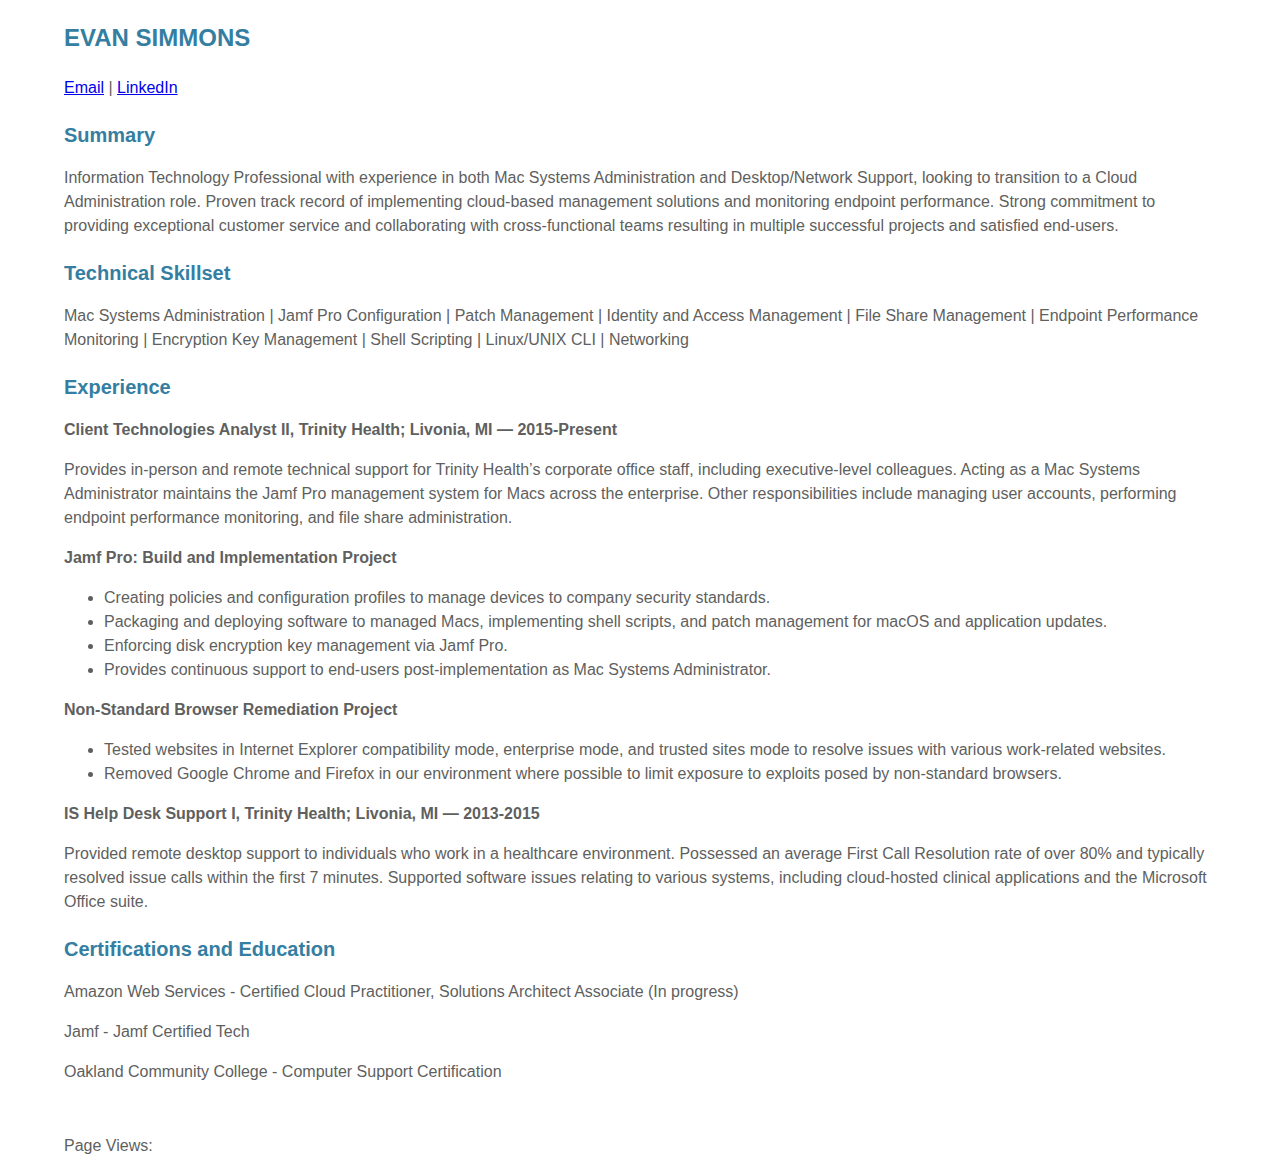
==== website/index.html @ 35643235 "test invalidation action" ====
<!DOCTYPE html> 
<html lang="en"> 
    <head> 
        <meta charset="utf-8"> 
        <meta http-equiv="X-UA-Compatible" content="IE=edge"> 
        <meta name="viewport" content="width=device-width, initial-scale=1"> 
        <meta name="description" content=""> 
        <meta name="author" content=""> 
        <title>My Cloud Resume</title>         
        <link rel="stylesheet" href="resumestyle.css"> 
    </head>     
    <body>
        <div class="container">
            <h2>EVAN SIMMONS</h2>
            <p><a href="mailto:evan.simmons248@gmail.com">Email</a> | <a href="https://www.linkedin.com/in/evan-g-simmons">LinkedIn</a></p>
            <h3>Summary</h3>
            <p>Information Technology Professional with experience in both Mac Systems Administration and Desktop/Network Support, looking to transition to a Cloud Administration role. Proven track record of implementing cloud-based management solutions and monitoring endpoint performance. Strong commitment to providing exceptional customer service and collaborating with cross-functional teams resulting in multiple successful projects and satisfied end-users.</p>
            <h3>Technical Skillset</h3>
            <p>Mac Systems Administration | Jamf Pro Configuration | Patch Management | Identity and Access Management | File Share Management | Endpoint Performance Monitoring | Encryption Key Management | Shell Scripting | Linux/UNIX CLI | Networking</p>
            <h3>Experience</h3>
            <p><b>Client Technologies Analyst II, Trinity Health; Livonia, MI &mdash; 2015-Present</b></p>
            <p>Provides in-person and remote technical support for Trinity Health’s corporate office staff, including executive-level colleagues. Acting as a Mac Systems Administrator maintains the Jamf Pro management system for Macs across the enterprise. Other responsibilities include managing user accounts, performing endpoint performance monitoring, and file share administration.</p>
            <p><b>Jamf Pro: Build and Implementation Project</b></p>
            <ul>
                <li>Creating policies and configuration profiles to manage devices to company security standards.</li>
                <li>Packaging and deploying software to managed Macs, implementing shell scripts, and patch management for macOS and application updates.</li>
                <li>Enforcing disk encryption key management via Jamf Pro.</li>
                <li>Provides continuous support to end-users post-implementation as Mac Systems Administrator.</li>
            </ul>
            <p><b>Non-Standard Browser Remediation Project</b></p>
            <ul>
                <li>Tested websites in Internet Explorer compatibility mode, enterprise mode, and trusted sites mode to resolve issues with various work-related websites.</li>
                <li>Removed Google Chrome and Firefox in our environment where possible to limit exposure to exploits posed by non-standard browsers.</li>
            </ul>
            <p><b>IS Help Desk Support I, Trinity Health; Livonia, MI &mdash; 2013-2015</b></p>
            <p>Provided remote desktop support to individuals who work in a healthcare environment. Possessed an average First Call Resolution rate of over 80% and typically resolved issue calls within the first 7 minutes. Supported software issues relating to various systems, including cloud-hosted clinical applications and the Microsoft Office suite.</p>
            <h3>Certifications and Education</h3>
            <p>Amazon Web Services - Certified Cloud Practitioner, Solutions Architect Associate (In progress)</p>
            <p>Jamf - Jamf Certified Tech</p>
            <p>Oakland Community College - Computer Support Certification</p>
            &nbsp;
            <p>Page Views:
            <span id="visitor_counter"/></p>
        </div>
    </body>
    <script>
        fetch('https://muao1uw37d.execute-api.us-east-2.amazonaws.com/prod')
        .then(response => response.json())
        .then((data) => {
            document.getElementById('visitor_counter').innerText = data.Count
        })
    </script>
</html>
---- website/resumestyle.css ----
/* General styling */
body {
  font-family: Arial, sans-serif;
  font-size: 16px;
  line-height: 1.5;
  color: #605f60;
  background-color: white;
  margin: 0;
  padding: 0;
}

.container {
  max-width: 90%; /* Adjust this value as needed */
  margin-left: auto;
  margin-right: auto;
}

/* Header */
header {
  display: flex;
  justify-content: space-between;
  align-items: center;
  padding: 20px 0;
}

header h1 {
  font-size: 24px;
  margin: 0;
}

header nav {
  display: flex;
  gap: 20px;
}

header nav a {
  text-decoration: none;
  color: #333;
  transition: color 0.3s ease;
}

header nav a:hover {
  color: #777;
}

/* Main content */
main {
  margin-top: 40px;
}

section {
  margin-bottom: 40px;
}

h2 {
  font-size: 24px;
  margin-bottom: 20px;
  color: #347ea1;
}

h3 {
  font-size: 20px;
  margin-bottom: 0px;
  color: #347ea1;
}


p, ul, ol {
  margin-bottom: 10px;
}

/* Footer */
footer {
  padding: 20px 0;
  text-align: center;
  border-top: 1px solid #ccc;
}
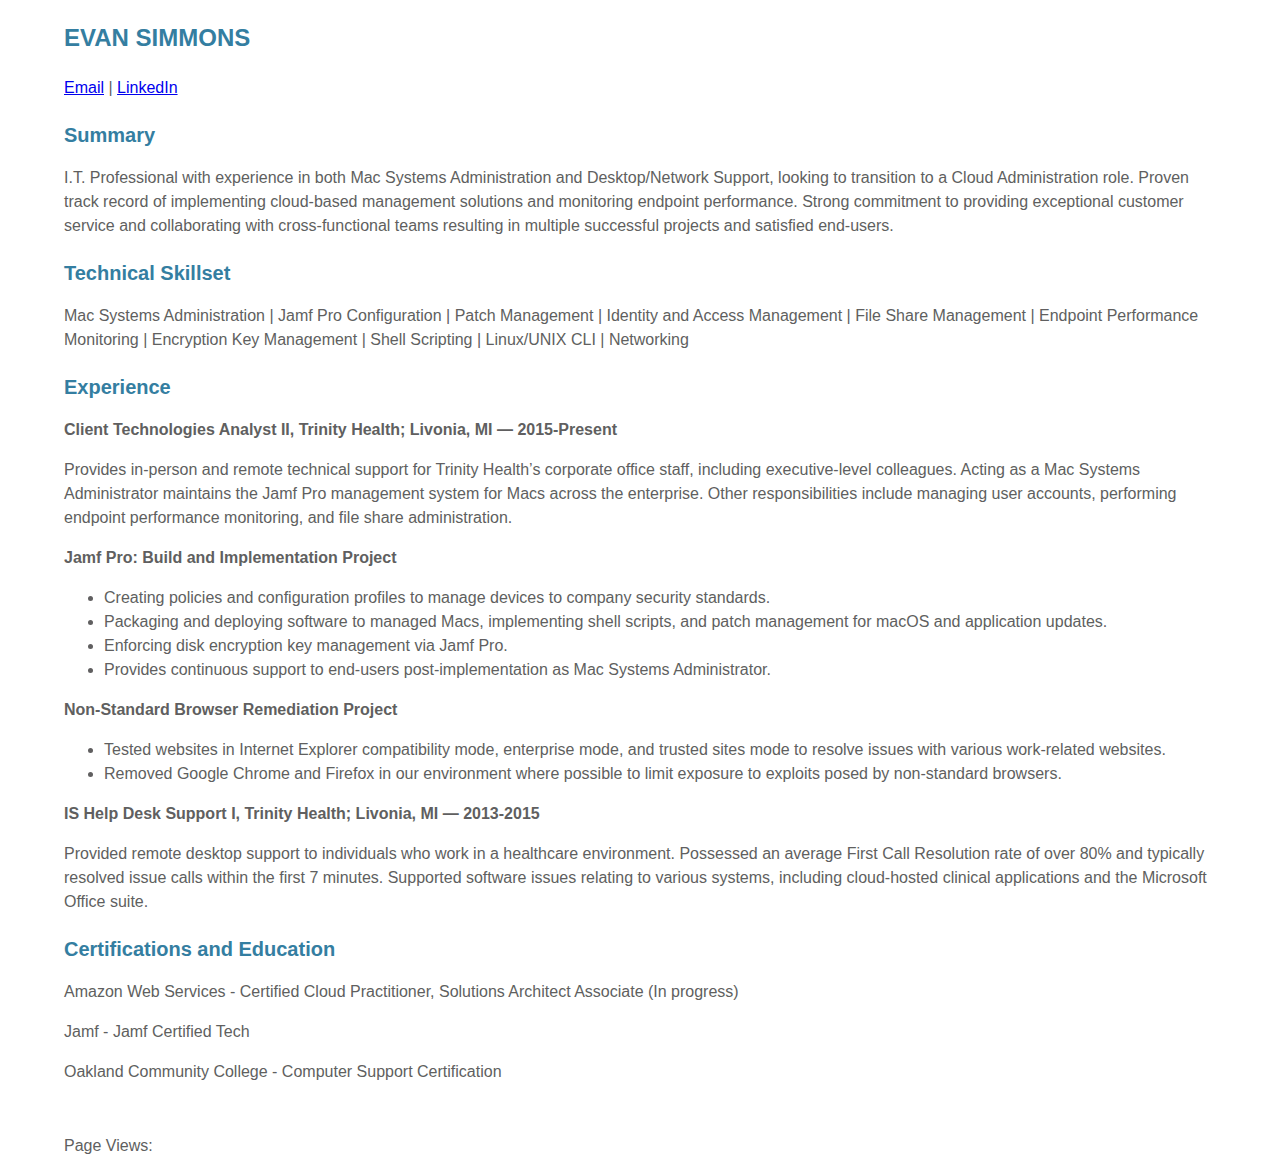
==== commit 6bf611ad: "test" ====
--- a/website/index.html
+++ b/website/index.html
@@ -14,7 +14,7 @@
             <h2>EVAN SIMMONS</h2>
             <p><a href="mailto:evan.simmons248@gmail.com">Email</a> | <a href="https://www.linkedin.com/in/evan-g-simmons">LinkedIn</a></p>
             <h3>Summary</h3>
-            <p>Information Technology Professional with experience in both Mac Systems Administration and Desktop/Network Support, looking to transition to a Cloud Administration role. Proven track record of implementing cloud-based management solutions and monitoring endpoint performance. Strong commitment to providing exceptional customer service and collaborating with cross-functional teams resulting in multiple successful projects and satisfied end-users.</p>
+            <p>I.T. Professional with experience in both Mac Systems Administration and Desktop/Network Support, looking to transition to a Cloud Administration role. Proven track record of implementing cloud-based management solutions and monitoring endpoint performance. Strong commitment to providing exceptional customer service and collaborating with cross-functional teams resulting in multiple successful projects and satisfied end-users.</p>
             <h3>Technical Skillset</h3>
             <p>Mac Systems Administration | Jamf Pro Configuration | Patch Management | Identity and Access Management | File Share Management | Endpoint Performance Monitoring | Encryption Key Management | Shell Scripting | Linux/UNIX CLI | Networking</p>
             <h3>Experience</h3>
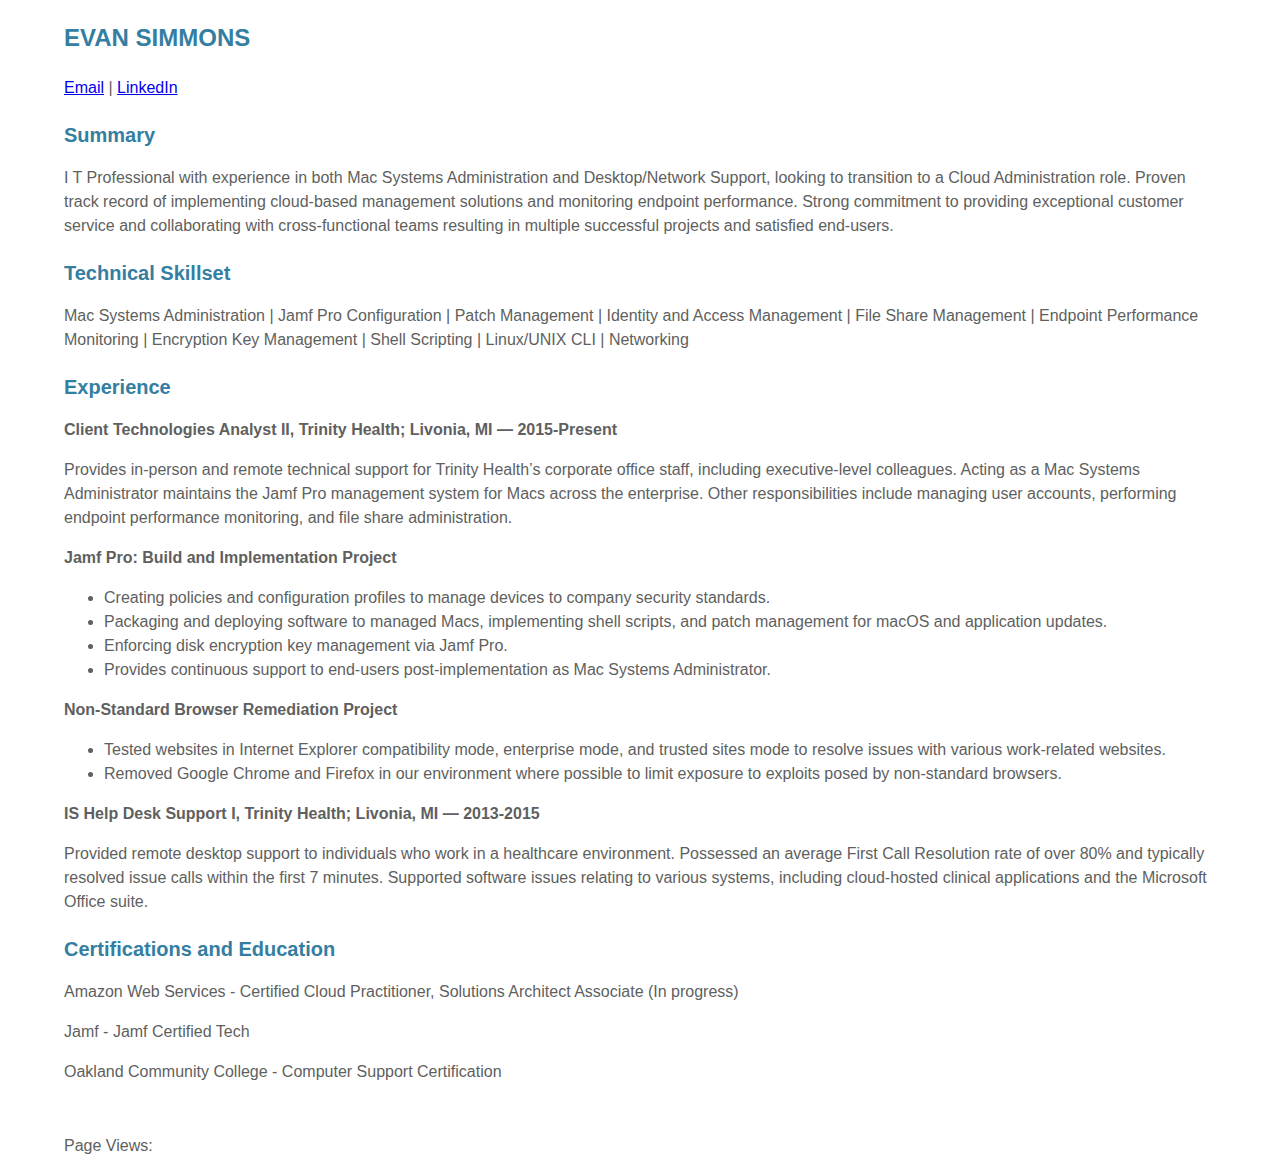
==== commit 0f60277e: "test" ====
--- a/website/index.html
+++ b/website/index.html
@@ -14,7 +14,7 @@
             <h2>EVAN SIMMONS</h2>
             <p><a href="mailto:evan.simmons248@gmail.com">Email</a> | <a href="https://www.linkedin.com/in/evan-g-simmons">LinkedIn</a></p>
             <h3>Summary</h3>
-            <p>I.T. Professional with experience in both Mac Systems Administration and Desktop/Network Support, looking to transition to a Cloud Administration role. Proven track record of implementing cloud-based management solutions and monitoring endpoint performance. Strong commitment to providing exceptional customer service and collaborating with cross-functional teams resulting in multiple successful projects and satisfied end-users.</p>
+            <p>I T Professional with experience in both Mac Systems Administration and Desktop/Network Support, looking to transition to a Cloud Administration role. Proven track record of implementing cloud-based management solutions and monitoring endpoint performance. Strong commitment to providing exceptional customer service and collaborating with cross-functional teams resulting in multiple successful projects and satisfied end-users.</p>
             <h3>Technical Skillset</h3>
             <p>Mac Systems Administration | Jamf Pro Configuration | Patch Management | Identity and Access Management | File Share Management | Endpoint Performance Monitoring | Encryption Key Management | Shell Scripting | Linux/UNIX CLI | Networking</p>
             <h3>Experience</h3>
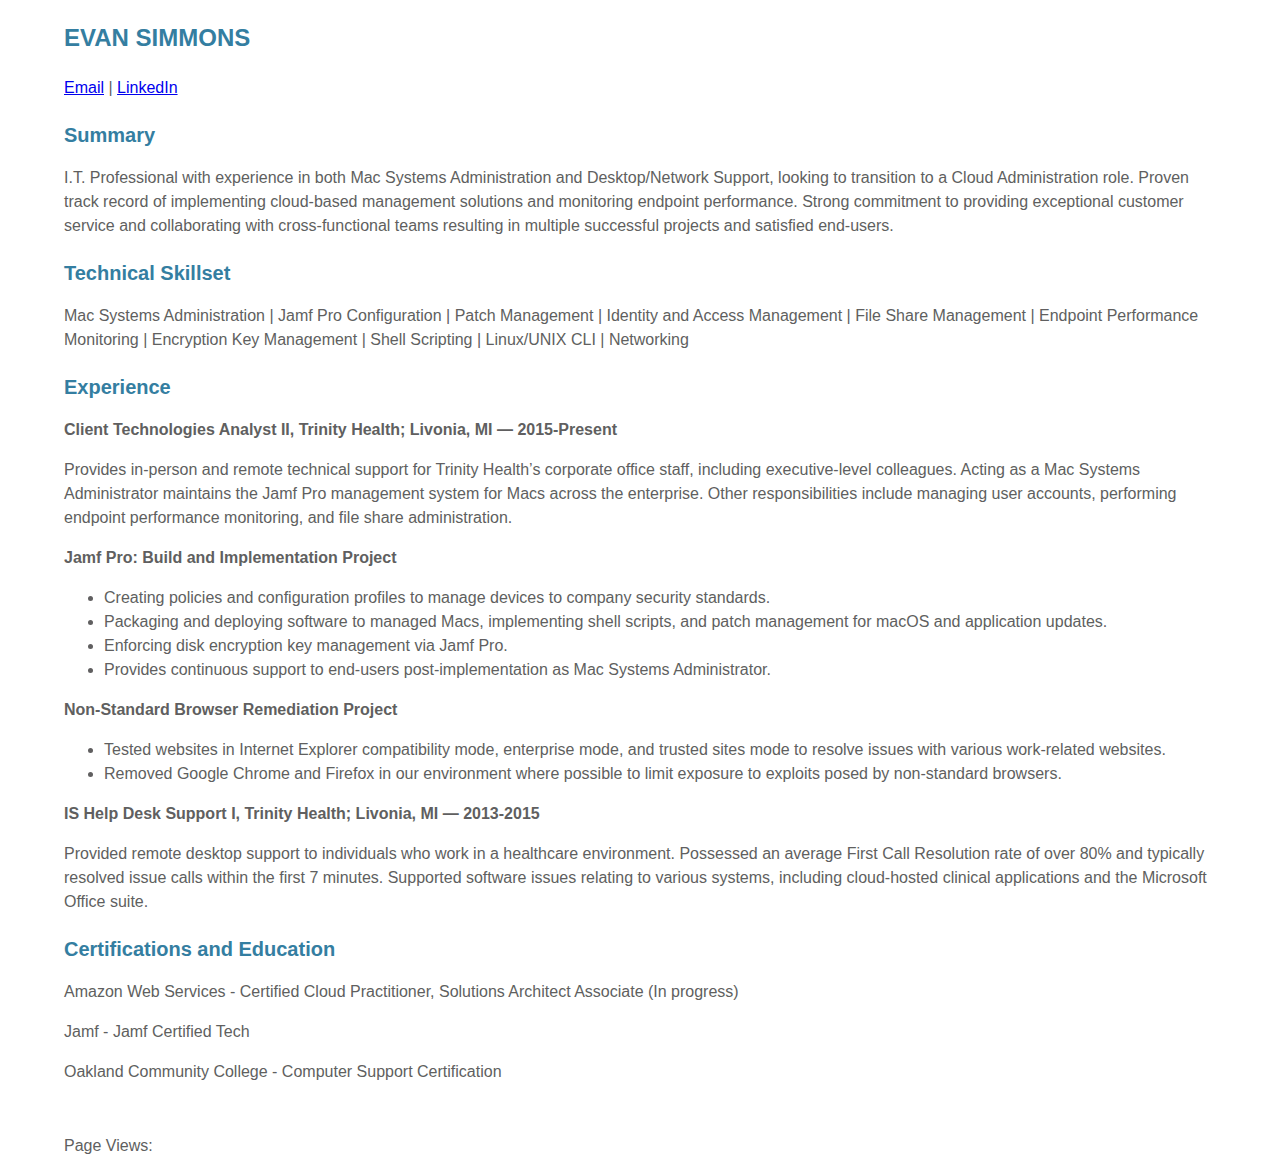
==== commit 034c5999: "test" ====
--- a/website/index.html
+++ b/website/index.html
@@ -14,7 +14,7 @@
             <h2>EVAN SIMMONS</h2>
             <p><a href="mailto:evan.simmons248@gmail.com">Email</a> | <a href="https://www.linkedin.com/in/evan-g-simmons">LinkedIn</a></p>
             <h3>Summary</h3>
-            <p>I T Professional with experience in both Mac Systems Administration and Desktop/Network Support, looking to transition to a Cloud Administration role. Proven track record of implementing cloud-based management solutions and monitoring endpoint performance. Strong commitment to providing exceptional customer service and collaborating with cross-functional teams resulting in multiple successful projects and satisfied end-users.</p>
+            <p>I.T. Professional with experience in both Mac Systems Administration and Desktop/Network Support, looking to transition to a Cloud Administration role. Proven track record of implementing cloud-based management solutions and monitoring endpoint performance. Strong commitment to providing exceptional customer service and collaborating with cross-functional teams resulting in multiple successful projects and satisfied end-users.</p>
             <h3>Technical Skillset</h3>
             <p>Mac Systems Administration | Jamf Pro Configuration | Patch Management | Identity and Access Management | File Share Management | Endpoint Performance Monitoring | Encryption Key Management | Shell Scripting | Linux/UNIX CLI | Networking</p>
             <h3>Experience</h3>
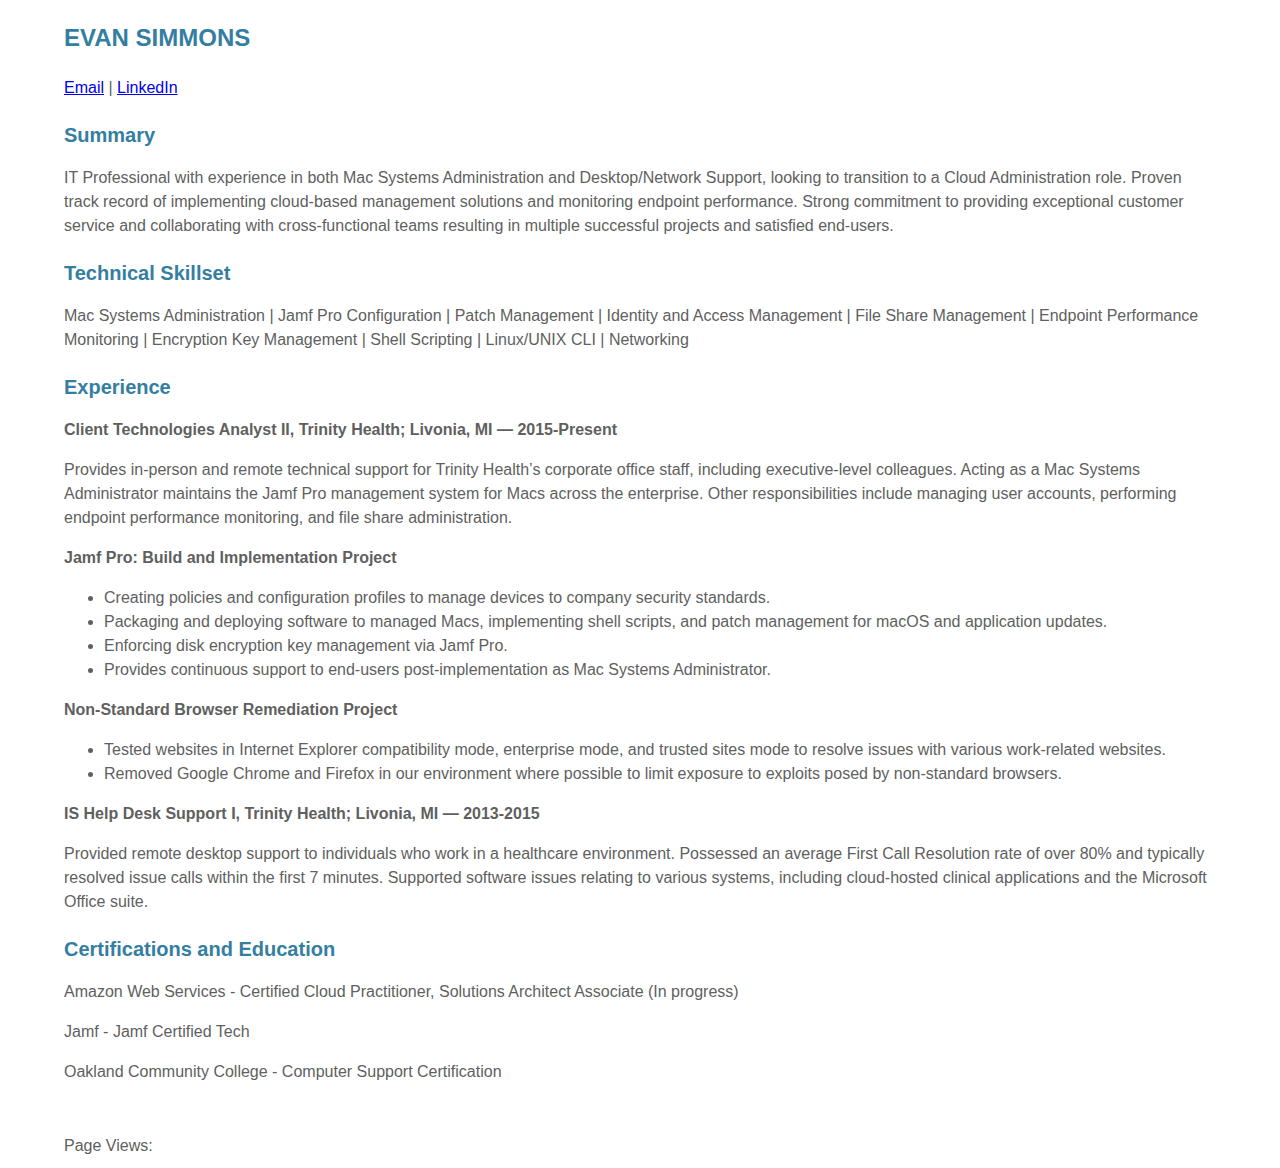
==== commit ee63e1aa: "restored text" ====
--- a/website/index.html
+++ b/website/index.html
@@ -14,7 +14,7 @@
             <h2>EVAN SIMMONS</h2>
             <p><a href="mailto:evan.simmons248@gmail.com">Email</a> | <a href="https://www.linkedin.com/in/evan-g-simmons">LinkedIn</a></p>
             <h3>Summary</h3>
-            <p>I.T. Professional with experience in both Mac Systems Administration and Desktop/Network Support, looking to transition to a Cloud Administration role. Proven track record of implementing cloud-based management solutions and monitoring endpoint performance. Strong commitment to providing exceptional customer service and collaborating with cross-functional teams resulting in multiple successful projects and satisfied end-users.</p>
+            <p>IT Professional with experience in both Mac Systems Administration and Desktop/Network Support, looking to transition to a Cloud Administration role. Proven track record of implementing cloud-based management solutions and monitoring endpoint performance. Strong commitment to providing exceptional customer service and collaborating with cross-functional teams resulting in multiple successful projects and satisfied end-users.</p>
             <h3>Technical Skillset</h3>
             <p>Mac Systems Administration | Jamf Pro Configuration | Patch Management | Identity and Access Management | File Share Management | Endpoint Performance Monitoring | Encryption Key Management | Shell Scripting | Linux/UNIX CLI | Networking</p>
             <h3>Experience</h3>
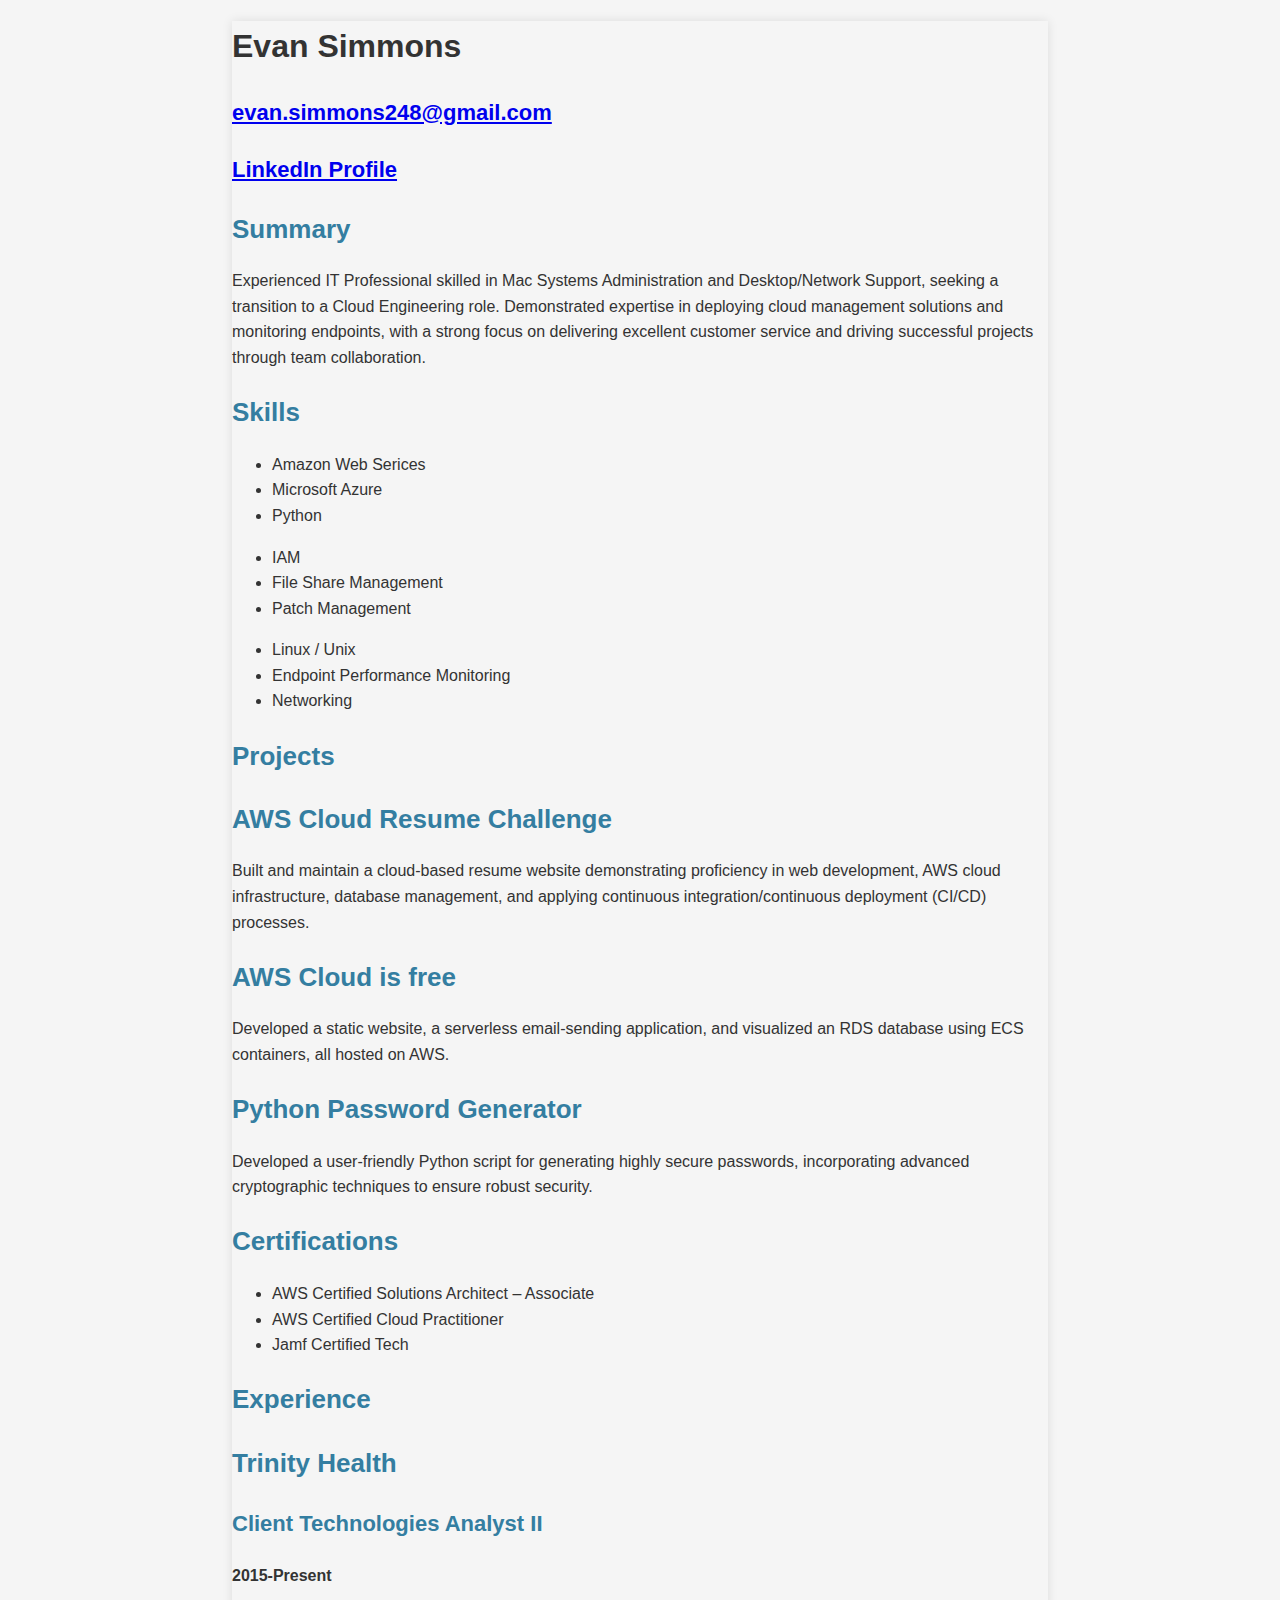
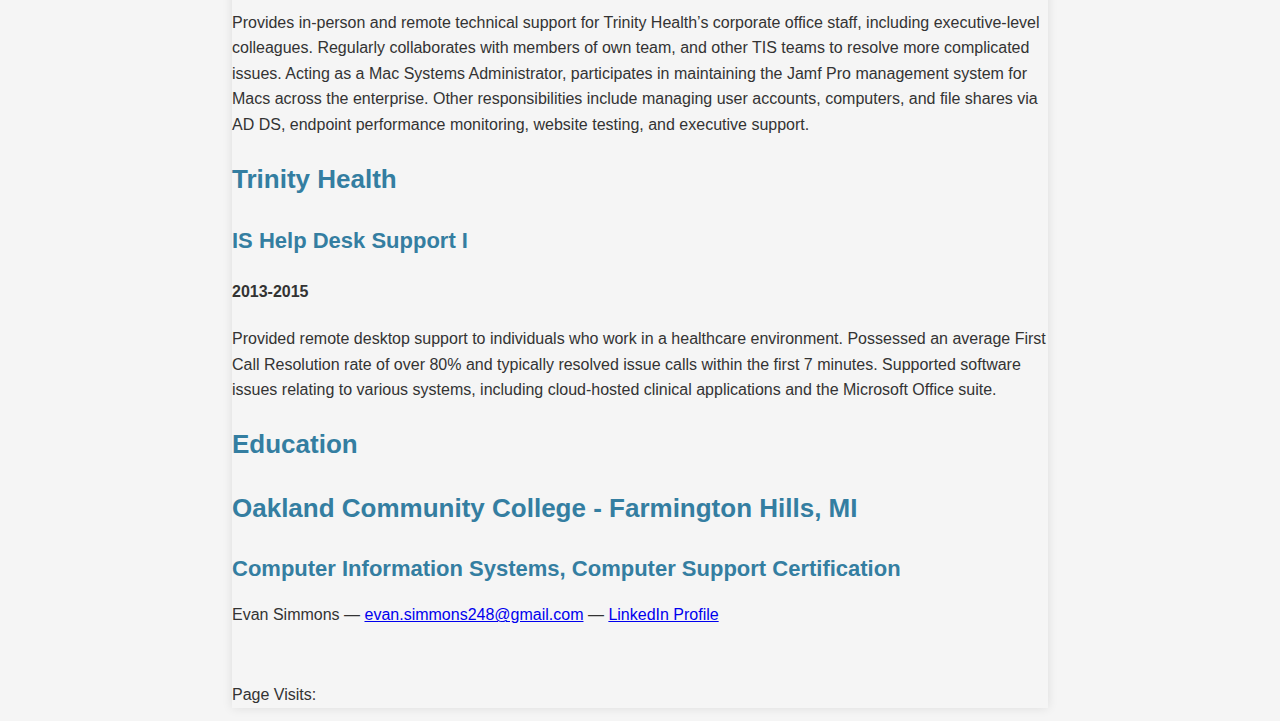
==== commit a544003e: "renamed srt-resume.html to index.html" ====
--- a/website/index.html
+++ b/website/index.html
@@ -1,53 +1,191 @@
-<!DOCTYPE html> 
-<html lang="en"> 
-    <head> 
-        <meta charset="utf-8"> 
-        <meta http-equiv="X-UA-Compatible" content="IE=edge"> 
-        <meta name="viewport" content="width=device-width, initial-scale=1"> 
-        <meta name="description" content=""> 
-        <meta name="author" content=""> 
-        <title>My Cloud Resume</title>         
-        <link rel="stylesheet" href="resumestyle.css"> 
-    </head>     
-    <body>
-        <div class="container">
-            <h2>EVAN SIMMONS</h2>
-            <p><a href="mailto:evan.simmons248@gmail.com">Email</a> | <a href="https://www.linkedin.com/in/evan-g-simmons">LinkedIn</a></p>
-            <h3>Summary</h3>
-            <p>IT Professional with experience in both Mac Systems Administration and Desktop/Network Support, looking to transition to a Cloud Administration role. Proven track record of implementing cloud-based management solutions and monitoring endpoint performance. Strong commitment to providing exceptional customer service and collaborating with cross-functional teams resulting in multiple successful projects and satisfied end-users.</p>
-            <h3>Technical Skillset</h3>
-            <p>Mac Systems Administration | Jamf Pro Configuration | Patch Management | Identity and Access Management | File Share Management | Endpoint Performance Monitoring | Encryption Key Management | Shell Scripting | Linux/UNIX CLI | Networking</p>
-            <h3>Experience</h3>
-            <p><b>Client Technologies Analyst II, Trinity Health; Livonia, MI &mdash; 2015-Present</b></p>
-            <p>Provides in-person and remote technical support for Trinity Health’s corporate office staff, including executive-level colleagues. Acting as a Mac Systems Administrator maintains the Jamf Pro management system for Macs across the enterprise. Other responsibilities include managing user accounts, performing endpoint performance monitoring, and file share administration.</p>
-            <p><b>Jamf Pro: Build and Implementation Project</b></p>
-            <ul>
-                <li>Creating policies and configuration profiles to manage devices to company security standards.</li>
-                <li>Packaging and deploying software to managed Macs, implementing shell scripts, and patch management for macOS and application updates.</li>
-                <li>Enforcing disk encryption key management via Jamf Pro.</li>
-                <li>Provides continuous support to end-users post-implementation as Mac Systems Administrator.</li>
-            </ul>
-            <p><b>Non-Standard Browser Remediation Project</b></p>
-            <ul>
-                <li>Tested websites in Internet Explorer compatibility mode, enterprise mode, and trusted sites mode to resolve issues with various work-related websites.</li>
-                <li>Removed Google Chrome and Firefox in our environment where possible to limit exposure to exploits posed by non-standard browsers.</li>
-            </ul>
-            <p><b>IS Help Desk Support I, Trinity Health; Livonia, MI &mdash; 2013-2015</b></p>
-            <p>Provided remote desktop support to individuals who work in a healthcare environment. Possessed an average First Call Resolution rate of over 80% and typically resolved issue calls within the first 7 minutes. Supported software issues relating to various systems, including cloud-hosted clinical applications and the Microsoft Office suite.</p>
-            <h3>Certifications and Education</h3>
-            <p>Amazon Web Services - Certified Cloud Practitioner, Solutions Architect Associate (In progress)</p>
-            <p>Jamf - Jamf Certified Tech</p>
-            <p>Oakland Community College - Computer Support Certification</p>
-            &nbsp;
-            <p>Page Views:
-            <span id="visitor_counter"/></p>
-        </div>
-    </body>
-    <script>
-        fetch('https://muao1uw37d.execute-api.us-east-2.amazonaws.com/prod')
-        .then(response => response.json())
-        .then((data) => {
-            document.getElementById('visitor_counter').innerText = data.Count
-        })
-    </script>
-</html>
+<!DOCTYPE html PUBLIC "-//W3C//DTD XHTML 1.0 Strict//EN" "http://www.w3.org/TR/xhtml1/DTD/xhtml1-strict.dtd">
+<html>
+<head>
+
+	<title>Evan Simmons' Cloud Resume</title>
+	<meta http-equiv="content-type" content="text/html; charset=utf-8" />
+
+	<meta name="keywords" content="" />
+	<meta name="description" content="" />
+
+	<link rel="stylesheet" type="text/css" href="http://yui.yahooapis.com/2.7.0/build/reset-fonts-grids/reset-fonts-grids.css" media="all" /> 
+	<link rel="stylesheet" type="text/css" href="resumestyle.css" media="all" />
+
+</head>
+<body>
+
+<div id="doc2" class="yui-t7">
+	<div id="inner">
+	
+		<div id="hd">
+			<div class="yui-gc">
+				<div class="yui-u first">
+					<h1>Evan Simmons</h1>
+					<!-- <h2>Web Designer, Director</h2> -->
+				</div>
+
+				<div class="yui-u">
+					<div class="contact-info">
+						<!-- <h3><a id="pdf" href="#">Download PDF</a></h3> -->
+						<h3><a href="mailto:evan.simmons248@gmail.com">evan.simmons248@gmail.com</a></h3>
+						<h3><a href="https://www.linkedin.com/in/evan-g-simmons">LinkedIn Profile</a></h3>
+					</div><!--// .contact-info -->
+				</div>
+			</div><!--// .yui-gc -->
+		</div><!--// hd -->
+
+		<div id="bd">
+			<div id="yui-main">
+				<div class="yui-b">
+
+					<div class="yui-gf">
+						<div class="yui-u first">
+							<h2>Summary</h2>
+						</div>
+						<div class="yui-u">
+							<p class="enlarge">
+								Experienced IT Professional skilled in Mac Systems Administration and Desktop/Network Support, seeking a transition to a Cloud Engineering role. Demonstrated expertise in deploying cloud management solutions and monitoring endpoints, with a strong focus on delivering excellent customer service and driving successful projects through team collaboration.
+							</p>
+						</div>
+					</div><!--// .yui-gf -->
+
+					<div class="yui-gf">
+						<div class="yui-u first">
+							<h2>Skills</h2>
+						</div>
+						<div class="yui-u">
+							<ul class="talent">
+								<li>Amazon Web Serices</li>
+								<li>Microsoft Azure</li>
+								<li class="last">Python</li>
+							</ul>
+
+							<ul class="talent">
+								<li>IAM</li>
+								<li>File Share Management</li>
+								<li class="last">Patch Management</li>
+							</ul>
+
+							<ul class="talent">
+								<li>Linux / Unix</li>
+								<li>Endpoint Performance Monitoring</li>
+								<li class="last">Networking</li>
+							</ul>
+						</div>
+					</div><!--// .yui-gf-->
+
+										<div class="yui-gf">
+						<div class="yui-u first">
+							<h2>Projects</h2>
+						</div>
+						<div class="yui-u">
+
+								<div class="talent">
+									<h2>AWS Cloud Resume Challenge</h2>
+									<p>Built and maintain a cloud-based resume website demonstrating proficiency in web development, AWS cloud infrastructure, database management, and applying continuous integration/continuous deployment (CI/CD) processes.	</p>
+								</div>
+
+								<div class="talent">
+									<h2>AWS Cloud is free</h2>
+									<p>Developed a static website, a serverless email-sending application, and visualized an RDS database using ECS containers, all hosted on AWS.	 </p>
+								</div>
+
+								<div class="talent">
+									<h2>Python Password Generator</h2>
+									<p>Developed a user-friendly Python script for generating highly secure passwords, incorporating advanced cryptographic techniques to ensure robust security.</p>
+								</div>
+						</div>
+					</div><!--// .yui-gf -->
+
+					<div class="yui-gf">
+						<div class="yui-u first">
+							<h2>Certifications</h2>
+						</div>
+						<div class="yui-u">
+							<ul class="talent">
+								<li><div style="white-space: nowrap;">AWS Certified Solutions Architect – Associate</div></li>
+								<li>AWS Certified Cloud Practitioner</li>
+								<li class="last">Jamf Certified Tech</li>
+							</ul>
+						</div>
+					</div><!--// .yui-gf -->
+
+					<div class="yui-gf">
+	
+						<div class="yui-u first">
+							<h2>Experience</h2>
+						</div><!--// .yui-u -->
+
+						<div class="yui-u">
+
+							<div class="job">
+								<h2>Trinity Health</h2>
+								<h3>Client Technologies Analyst II</h3>
+								<h4>2015-Present</h4>
+								<p>Provides in-person and remote technical support for Trinity Health’s corporate office staff, including executive-level colleagues. Regularly collaborates with members of own team, and other TIS teams to resolve more complicated issues. Acting as a Mac Systems Administrator, participates in maintaining the Jamf Pro management system for Macs across the enterprise. Other responsibilities include managing user accounts, computers, and file shares via AD DS, endpoint performance monitoring, website testing, and executive support. </p>
+							</div>
+
+							<div class="job last">
+								<h2>Trinity Health</h2>
+								<h3>IS Help Desk Support I</h3>
+								<h4>2013-2015</h4>
+								<p>Provided remote desktop support to individuals who work in a healthcare environment. Possessed an average First Call Resolution rate of over 80% and typically resolved issue calls within the first 7 minutes. Supported software issues relating to various systems, including cloud-hosted clinical applications and the Microsoft Office suite. </p>
+							</div>
+
+							<!-- <div class="job">
+								<h2>Microsoft</h2>
+								<h3>Principal and Creative Lead</h3>
+								<h4>2004-2005</h4>
+								<p>Intrinsicly transform flexible manufactured products without excellent intellectual capital. Energistically evisculate orthogonal architectures through covalent action items. Assertively incentivize sticky platforms without synergistic materials. </p>
+							</div> -->
+
+
+							<!-- <div class="job last">
+								<h2>International Business Machines (IBM)</h2>
+								<h3>Lead Web Designer</h3>
+								<h4>2001-2004</h4>
+								<p>Globally re-engineer cross-media schemas through viral methods of empowerment. Proactively grow long-term high-impact human capital and highly efficient innovation. Intrinsicly iterate excellent e-tailers with timely e-markets.</p>
+							</div> -->
+
+						</div><!--// .yui-u -->
+					</div><!--// .yui-gf -->
+
+
+					<div class="yui-gf last">
+						<div class="yui-u first">
+							<h2>Education</h2>
+						</div>
+						<div class="yui-u">
+							<h2>Oakland Community College - Farmington Hills, MI</h2>
+							<h3>Computer Information Systems, Computer Support Certification</h3>
+						</div>
+					</div><!--// .yui-gf -->
+
+
+				</div><!--// .yui-b -->
+			</div><!--// yui-main -->
+		</div><!--// bd -->
+
+		<div id="ft">
+			<p>Evan Simmons &mdash; <a href="mailto:evan.simmons248@gmail.com">evan.simmons248@gmail.com</a> &mdash; <a href="https://www.linkedin.com/in/evan-g-simmons">LinkedIn Profile</a></p>
+			&nbsp;
+			<p>Page Visits:
+				<span id="visitor_counter"/></p>
+		</div><!--// footer -->
+
+	</div><!-- // inner -->
+
+
+</div><!--// doc -->
+
+
+</body>
+<script>
+	fetch('https://muao1uw37d.execute-api.us-east-2.amazonaws.com/prod')
+	.then(response => response.json())
+	.then((data) => {
+		document.getElementById('visitor_counter').innerText = data.Count
+	})
+</script>
+</html>
+
--- a/website/resumestyle.css
+++ b/website/resumestyle.css
@@ -1,18 +1,19 @@
 /* General styling */
 body {
-  font-family: Arial, sans-serif;
-  font-size: 16px;
-  line-height: 1.5;
-  color: #605f60;
-  background-color: white;
+  font-family: "Lato", sans-serif;
+  font-size: 16px; /* Reduced by 2 points */
+  line-height: 1.6;
+  color: #333;
+  background-color: #f5f5f5;
   margin: 0;
   padding: 0;
+  max-width: 8.5in; /* Approximate paper width */
+  margin: 0 auto;
+  box-shadow: 0 0 10px rgba(0, 0, 0, 0.1);
 }
 
 .container {
-  max-width: 90%; /* Adjust this value as needed */
-  margin-left: auto;
-  margin-right: auto;
+  margin: 0;
 }
 
 /* Header */
@@ -20,58 +21,63 @@
   display: flex;
   justify-content: space-between;
   align-items: center;
-  padding: 20px 0;
+  padding: 18px 28px; /* Reduced by 2 points */
+  background-color: #fff;
 }
 
 header h1 {
-  font-size: 24px;
+  font-size: 26px; /* Reduced by 2 points */
   margin: 0;
+  color: #333;
 }
 
 header nav {
   display: flex;
-  gap: 20px;
+  gap: 28px; /* Reduced by 2 points */
 }
 
 header nav a {
   text-decoration: none;
-  color: #333;
+  color: #666;
   transition: color 0.3s ease;
 }
 
 header nav a:hover {
-  color: #777;
+  color: #333;
 }
 
 /* Main content */
 main {
-  margin-top: 40px;
+  padding: 28px; /* Reduced by 2 points */
+  background-color: #fff;
+  box-shadow: 0 0 10px rgba(0, 0, 0, 0.1);
 }
 
 section {
-  margin-bottom: 40px;
+  margin-bottom: 38px; /* Reduced by 2 points */
 }
 
 h2 {
-  font-size: 24px;
-  margin-bottom: 20px;
+  font-size: 26px; /* Reduced by 2 points */
+  margin-bottom: 18px; /* Reduced by 2 points */
   color: #347ea1;
 }
 
 h3 {
-  font-size: 20px;
-  margin-bottom: 0px;
+  font-size: 22px; /* Reduced by 2 points */
+  margin-bottom: 8px; /* Reduced by 2 points */
   color: #347ea1;
 }
 
-
 p, ul, ol {
-  margin-bottom: 10px;
+  margin-bottom: 13px; /* Reduced by 2 points */
 }
 
 /* Footer */
 footer {
-  padding: 20px 0;
+  padding: 18px 0; /* Reduced by 2 points */
   text-align: center;
   border-top: 1px solid #ccc;
-}+  background-color: #fff;
+  box-shadow: 0 -8px 8px rgba(0, 0, 0, 0.1);
+}
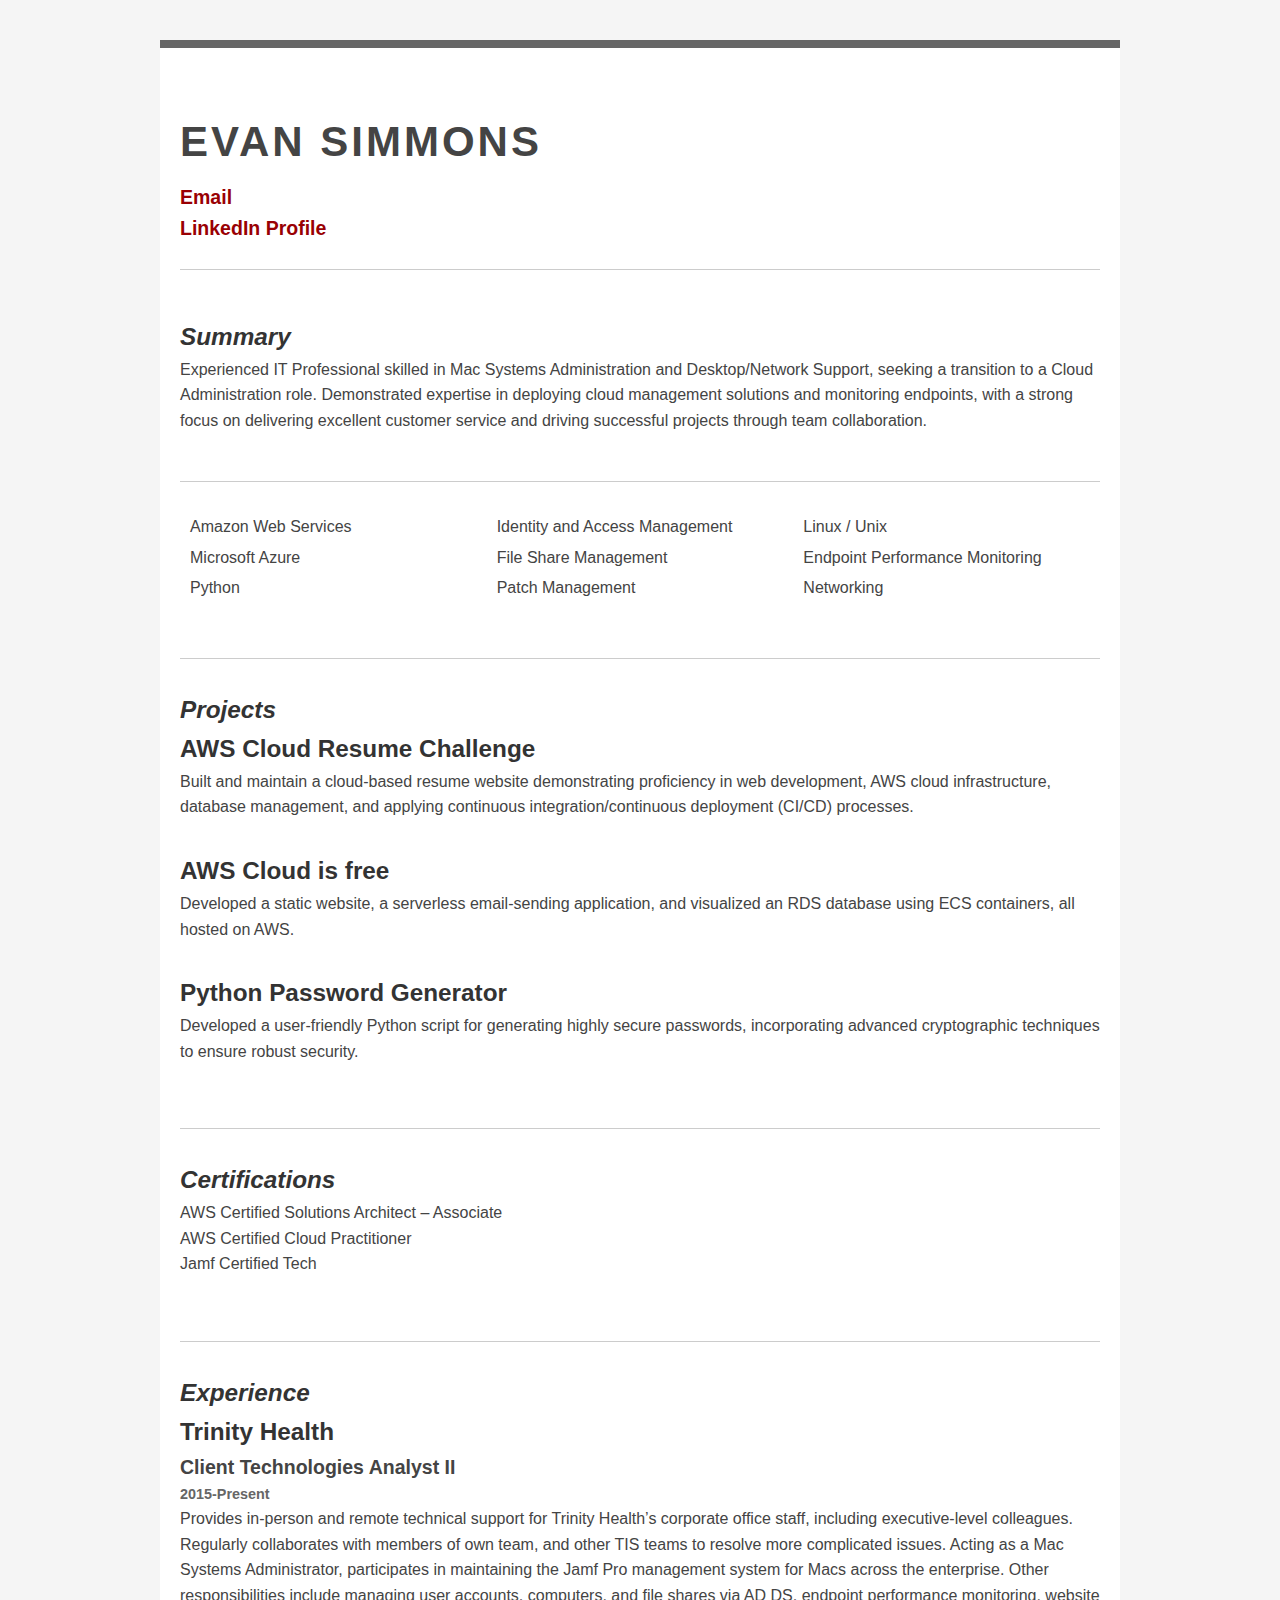
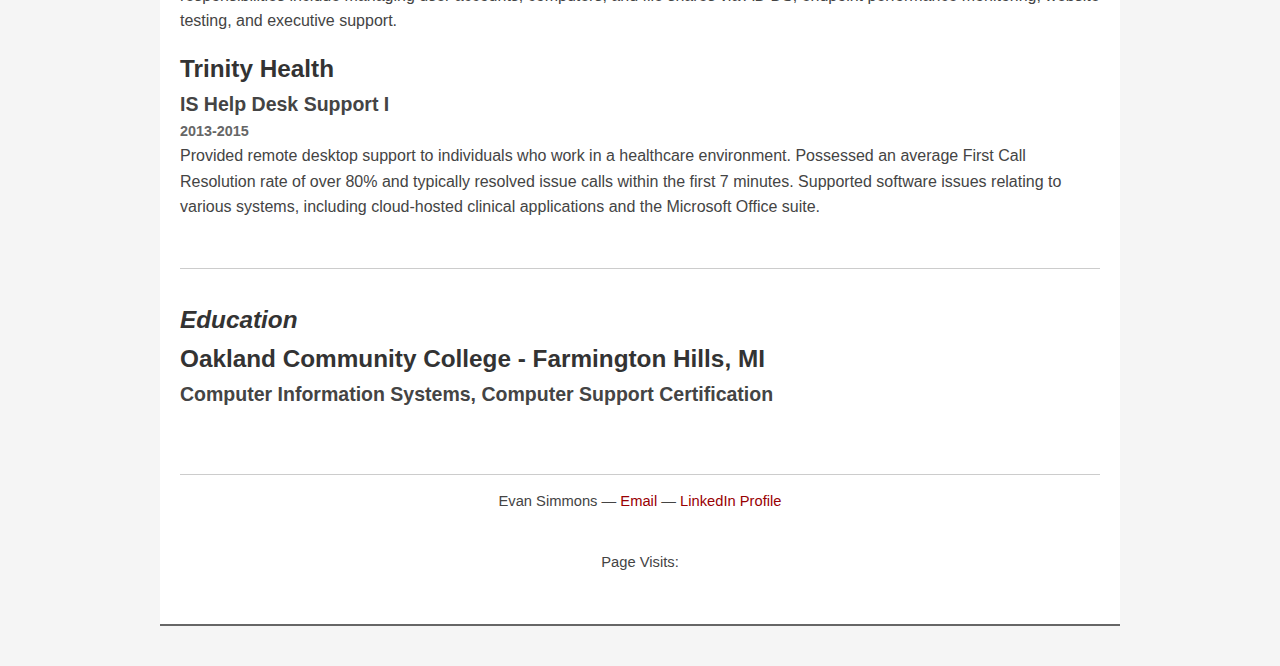
==== commit 0b025a1c: "updated html" ====
--- a/website/index.html
+++ b/website/index.html
@@ -9,7 +9,7 @@
 	<meta name="description" content="" />
 
 	<link rel="stylesheet" type="text/css" href="http://yui.yahooapis.com/2.7.0/build/reset-fonts-grids/reset-fonts-grids.css" media="all" /> 
-	<link rel="stylesheet" type="text/css" href="resumestyle.css" media="all" />
+	<link rel="stylesheet" type="text/css" href="resume.css" media="all" />
 
 </head>
 <body>
@@ -27,7 +27,7 @@
 				<div class="yui-u">
 					<div class="contact-info">
 						<!-- <h3><a id="pdf" href="#">Download PDF</a></h3> -->
-						<h3><a href="mailto:evan.simmons248@gmail.com">evan.simmons248@gmail.com</a></h3>
+						<h3><a href="mailto:evan.simmons248@gmail.com">Email</a></h3>
 						<h3><a href="https://www.linkedin.com/in/evan-g-simmons">LinkedIn Profile</a></h3>
 					</div><!--// .contact-info -->
 				</div>
@@ -44,34 +44,35 @@
 						</div>
 						<div class="yui-u">
 							<p class="enlarge">
-								Experienced IT Professional skilled in Mac Systems Administration and Desktop/Network Support, seeking a transition to a Cloud Engineering role. Demonstrated expertise in deploying cloud management solutions and monitoring endpoints, with a strong focus on delivering excellent customer service and driving successful projects through team collaboration.
+								Experienced IT Professional skilled in Mac Systems Administration and Desktop/Network Support, seeking a transition to a Cloud Administration role. Demonstrated expertise in deploying cloud management solutions and monitoring endpoints, with a strong focus on delivering excellent customer service and driving successful projects through team collaboration.
 							</p>
 						</div>
 					</div><!--// .yui-gf -->
 
 					<div class="yui-gf">
-						<div class="yui-u first">
-							<h2>Skills</h2>
-						</div>
-						<div class="yui-u">
-							<ul class="talent">
-								<li>Amazon Web Serices</li>
-								<li>Microsoft Azure</li>
-								<li class="last">Python</li>
-							</ul>
-
-							<ul class="talent">
-								<li>IAM</li>
-								<li>File Share Management</li>
-								<li class="last">Patch Management</li>
-							</ul>
-
-							<ul class="talent">
-								<li>Linux / Unix</li>
-								<li>Endpoint Performance Monitoring</li>
-								<li class="last">Networking</li>
-							</ul>
-						</div>
+						<div class="skills-container">
+							<div class="skills-column">
+							  <ul class="skills-list">
+								<li class="skill-item">Amazon Web Services</li>
+								<li class="skill-item">Microsoft Azure</li>
+								<li class="skill-item">Python</li>
+							  </ul>
+							</div>
+							<div class="skills-column">
+							  <ul class="skills-list">
+								<li class="skill-item">Identity and Access Management</li>
+								<li class="skill-item">File Share Management</li>
+								<li class="skill-item">Patch Management</li>
+							  </ul>
+							</div>
+							<div class="skills-column">
+							  <ul class="skills-list">
+								<li class="skill-item">Linux / Unix</li>
+								<li class="skill-item">Endpoint Performance Monitoring</li>
+								<li class="skill-item">Networking</li>
+							  </ul>
+							</div>
+						  </div>
 					</div><!--// .yui-gf-->
 
 										<div class="yui-gf">
@@ -167,7 +168,7 @@
 		</div><!--// bd -->
 
 		<div id="ft">
-			<p>Evan Simmons &mdash; <a href="mailto:evan.simmons248@gmail.com">evan.simmons248@gmail.com</a> &mdash; <a href="https://www.linkedin.com/in/evan-g-simmons">LinkedIn Profile</a></p>
+			<p>Evan Simmons &mdash; <a href="mailto:evan.simmons248@gmail.com">Email</a> &mdash; <a href="https://www.linkedin.com/in/evan-g-simmons">LinkedIn Profile</a></p>
 			&nbsp;
 			<p>Page Visits:
 				<span id="visitor_counter"/></p>
--- a/website/resume.css
+++ b/website/resume.css
@@ -0,0 +1,147 @@
+/* Basic Reset */
+* {
+    margin: 0;
+    padding: 0;
+    box-sizing: border-box;
+}
+
+/* Body and Typography Styles */
+body {
+    font-family: "Lato", sans-serif;
+    font-size: 16px; /* Reduced by 2 points */
+    color: #444;
+    background: #f5f5f5;
+    line-height: 1.6;
+}
+
+/* Container and Layout */
+#inner {
+    width: 90%; /* Adjust to your preferred width */
+    max-width: 960px; /* This is typically the width of a standard sheet of paper */
+    margin: 40px auto; /* This centers your container on the page */
+    padding: 20px; /* Add padding as necessary */
+    background: white;
+    border: 8px solid #666;
+    border-width: 8px 0 2px 0;
+}
+
+/* Header Styles */
+#hd {
+    margin: 2.5em 0 3em 0;
+    padding-bottom: 1.5em;
+    border-bottom: 1px solid #ccc;
+}
+
+#hd h1 {
+    font-size: 42px;
+    text-transform: uppercase;
+    letter-spacing: 3px;
+}
+
+/* Section Styles */
+.yui-gf {
+    margin-bottom: 2em;
+    padding-bottom: 2em;
+    border-bottom: 1px solid #ccc;
+}
+
+/* Footer Styles */
+#ft {
+    padding: 1em 0;
+    font-size: 92%;
+    border-top: 1px solid #ccc;
+    text-align: center;
+}
+
+/* Links */
+a {
+    color: #990003;
+    text-decoration: none;
+}
+
+a:hover {
+    text-decoration: underline;
+}
+
+/* Headings */
+h2 {
+    font-size: 152%;
+    color: #333;
+}
+
+h3, h4 {
+    font-size: 122%;
+}
+
+/* Paragraphs */
+p {
+    margin-bottom: 1em;
+}
+
+/* Lists */
+ul {
+    list-style: none;
+}
+
+/* Specific Class Styles */
+.contact-info {
+    margin-top: 7px;
+}
+
+.first h2 {
+    font-style: italic;
+}
+
+.last {
+    border-bottom: none;
+}
+
+.talent {
+    margin-bottom: 2em;
+}
+
+.job h4 {
+    font-size: 90%;
+    color: #666;
+}
+
+/* Skills and Projects Sections */
+.skills-container,
+.projects-container {
+  display: flex;
+  justify-content: space-between;
+  flex-wrap: wrap;
+  margin-bottom: 20px;
+}
+
+.skills-column,
+.projects-column {
+  flex: 1;
+  padding: 0 10px;
+  min-width: 200px;
+}
+
+.skills-container h2,
+.projects-container h2 {
+  font-size: 20px;
+  margin-bottom: 10px;
+}
+
+.skills-list,
+.project-list {
+  list-style-type: none;
+}
+
+.skill-item,
+.project-item {
+  margin-bottom: 5px;
+}
+
+/* Responsive adjustments */
+@media (max-width: 600px) {
+  .skills-column, .projects-column {
+    flex-basis: 100%;
+  }
+}
+
+/* Add any additional styles you need here */